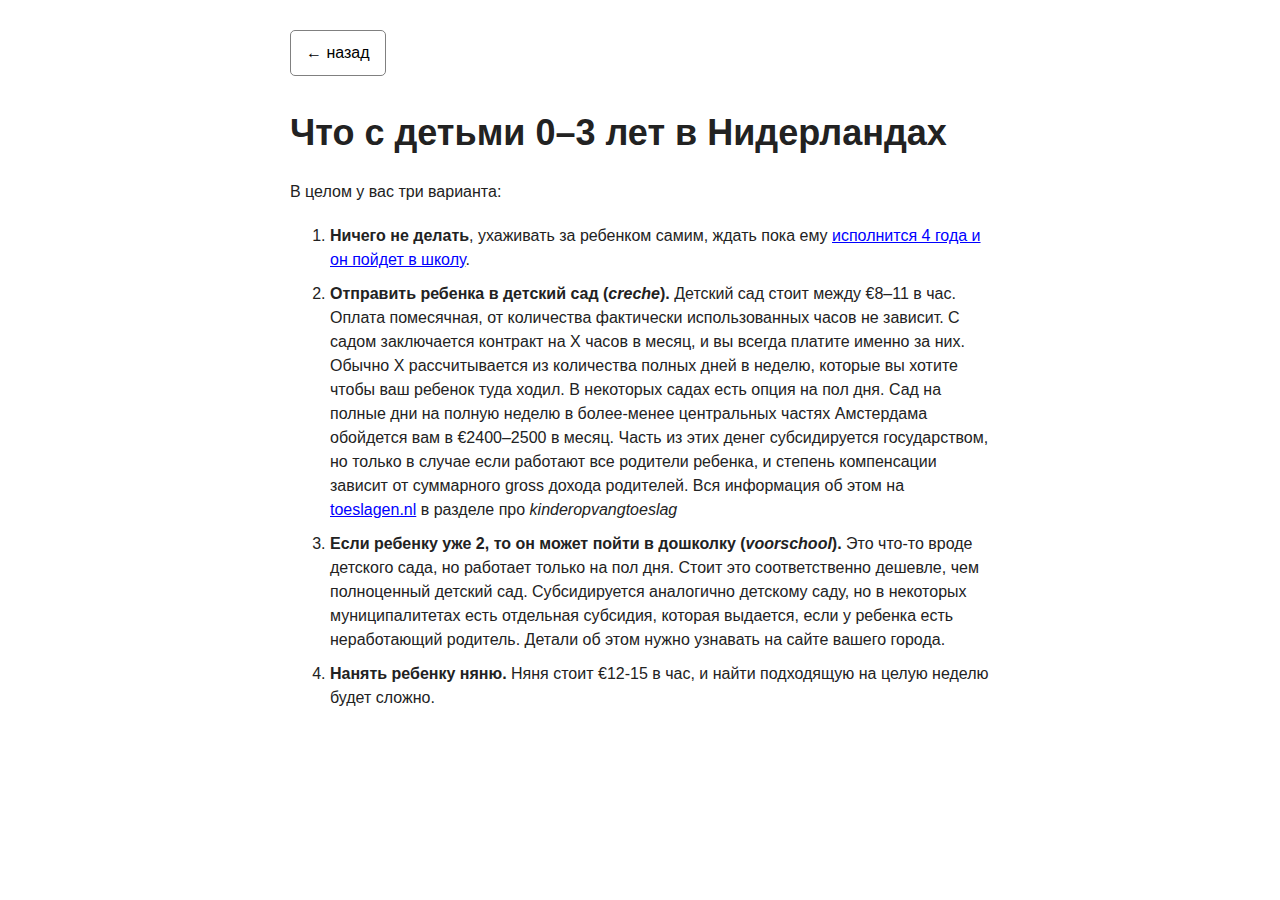
==== www/0-3.html @ a267b6cd "Initial commit" ====
<!DOCTYPE html>
<title>Что с детьми 0–3 лет</title>
<meta charset="utf-8">
<meta name="viewport" content="width=device-width, minimum-scale=1.0, initial-scale=1.0, user-scalable=yes">
<link rel="stylesheet" type="text/css" href="style.css">

<main>
    <a href="index.html" class="pill-link">
        &larr; назад
    </a>

    <h1>Что с детьми 0–3 лет в Нидерландах</h1>

    <p>
        В целом у вас три варианта:
    </p>

    <ol class="options">
        <li>
            <strong>Ничего не делать</strong>, ухаживать за ребенком самим, ждать пока ему <a href="4-5.html">исполнится 4 года и он пойдет в школу</a>.
        </li>
        <li>
            <strong>Отправить ребенка в детский сад (<em>creche</em>).</strong> Детский сад стоит между €8–11 в час. Оплата помесячная, от количества фактически использованных часов не зависит. С садом заключается контракт на X часов в месяц, и вы всегда платите именно за них. Обычно Х рассчитывается из количества полных дней в неделю, которые вы хотите чтобы ваш ребенок туда ходил. В некоторых садах есть опция на пол дня. Сад на полные дни на полную неделю в более-менее центральных частях Амстердама обойдется вам в €2400–2500 в месяц. Часть из этих денег субсидируется государством, но только в случае если работают все родители ребенка, и степень компенсации зависит от суммарного gross дохода родителей. Вся информация об этом на <a href="https://toeslagen.nl/">toeslagen.nl</a> в разделе про <em>kinderopvangtoeslag</em>
        </li>
        <li>
            <strong>Если ребенку уже 2, то он может пойти в дошколку (<em>voorschool</em>).</strong> Это что-то вроде детского сада, но работает только на пол дня. Стоит это соответственно дешевле, чем полноценный детский сад. Субсидируется аналогично детскому саду, но в некоторых муниципалитетах есть отдельная субсидия, которая выдается, если у ребенка есть неработающий родитель. Детали об этом нужно узнавать на сайте вашего города.
        </li>
        <li>
            <strong>Нанять ребенку няню.</strong> Няня стоит €12-15 в час, и найти подходящую на целую неделю будет сложно.
        </li>
    </ol>
</main>
---- www/style.css ----
body {
    font-family: Helvetica, Arial, sans-serif;
    padding: 0;
    margin: 30px;
    font-size: 16px;
    line-height: 1.5;
    background: white;
    color: #222;
}

article, section {
    margin: 0;
    padding: 0;
}

footer {
    margin: 30px 0 0 0;
    font-size: 13px;
    color: gray;
}

a {
    color: blue;
    text-decoration: underline;
}

main {
    max-width: 700px;
    margin: 0 auto;
}

h1 {
    font-size: 36px;
    font-weight: bold;
    margin: 30px 0 20px;
}

h2 {
    font-size: 24px;
    font-weight: bold;
    margin: 30px 0 20px;
}

h3 {
    font-size: 16px;
    font-weight: bold;
    margin: 0;
}

p {
    margin: 20px 0;
}

.options li {
    margin:  10px 0 0 0;
}

.chooser {
    list-style-type: none;
    padding: 0;
    margin: 0;
}

.chooser li {
    padding: 0;
    margin: 10px 0 0 0;
}

.chooser .pill-link {
    display: block;
}

.pill-link {
    display: inline-block;
    text-decoration: none;
    padding: 10px 15px;
    border: 1px solid gray;
    border-radius: 5px;
    color: black;
}

.pill-link:hover {
    border-color: black;
    background: #eee;
}
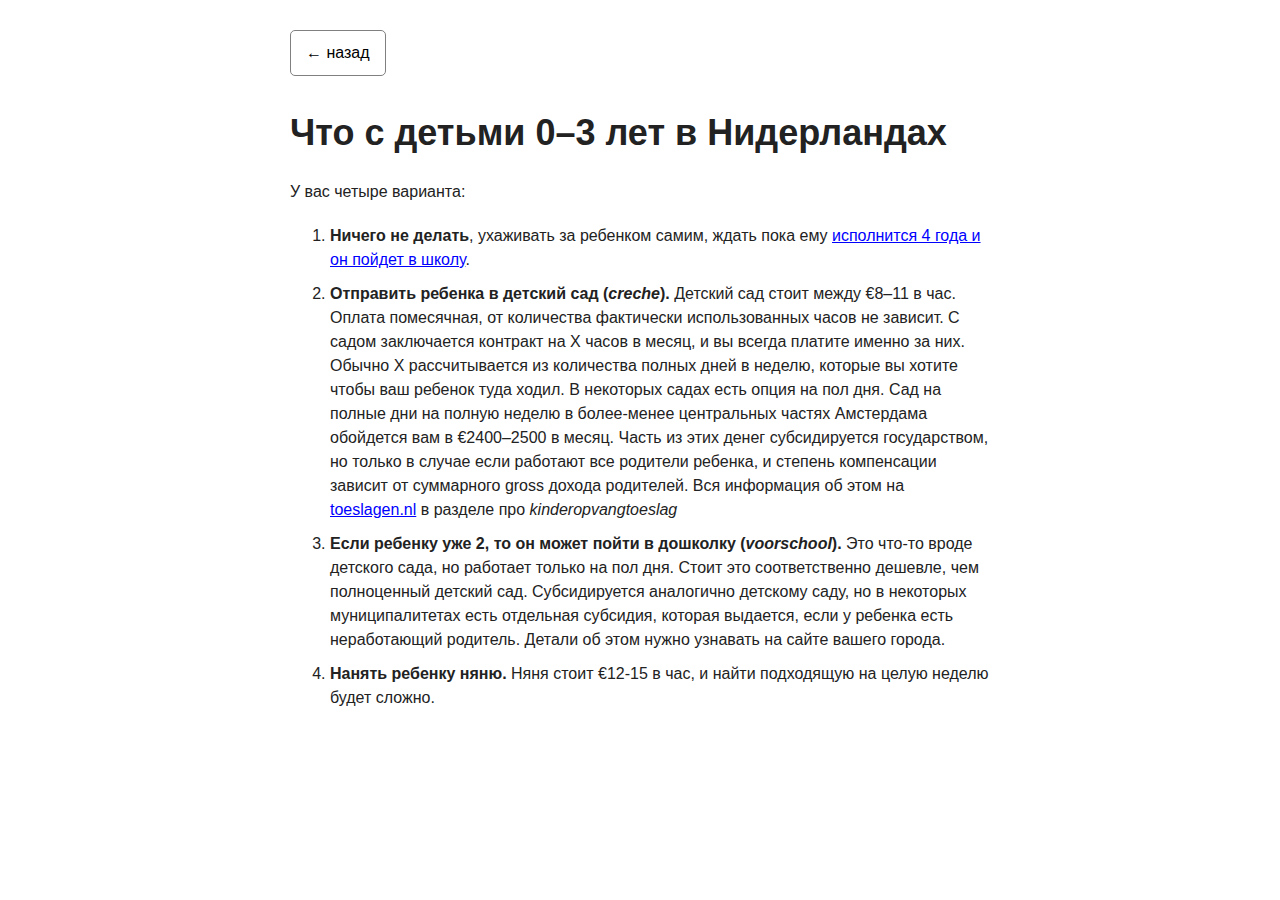
==== commit ebf99f21: "Fix some typos" ====
--- a/www/0-3.html
+++ b/www/0-3.html
@@ -1,5 +1,5 @@
 <!DOCTYPE html>
-<title>Что с детьми 0–3 лет</title>
+<title>Что с детьми 0-3 лет</title>
 <meta charset="utf-8">
 <meta name="viewport" content="width=device-width, minimum-scale=1.0, initial-scale=1.0, user-scalable=yes">
 <link rel="stylesheet" type="text/css" href="style.css">
@@ -12,7 +12,7 @@
     <h1>Что с детьми 0–3 лет в Нидерландах</h1>
 
     <p>
-        В целом у вас три варианта:
+        У вас четыре варианта:
     </p>
 
     <ol class="options">
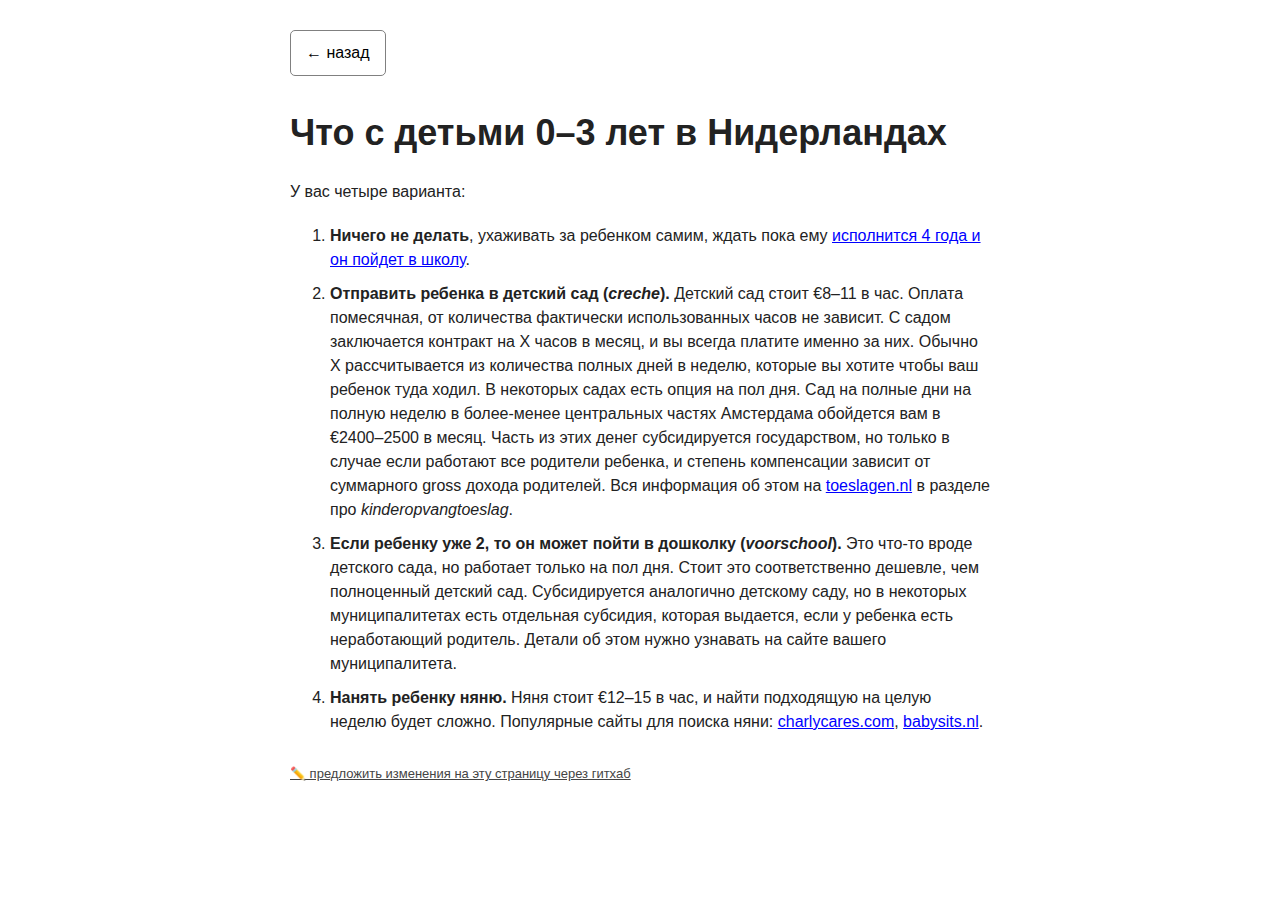
==== commit 350d0609: "Fix some typos, add links to childcare, add a bit more info about basic schools, add links to github" ====
--- a/www/0-3.html
+++ b/www/0-3.html
@@ -20,13 +20,17 @@
             <strong>Ничего не делать</strong>, ухаживать за ребенком самим, ждать пока ему <a href="4-5.html">исполнится 4 года и он пойдет в школу</a>.
         </li>
         <li>
-            <strong>Отправить ребенка в детский сад (<em>creche</em>).</strong> Детский сад стоит между €8–11 в час. Оплата помесячная, от количества фактически использованных часов не зависит. С садом заключается контракт на X часов в месяц, и вы всегда платите именно за них. Обычно Х рассчитывается из количества полных дней в неделю, которые вы хотите чтобы ваш ребенок туда ходил. В некоторых садах есть опция на пол дня. Сад на полные дни на полную неделю в более-менее центральных частях Амстердама обойдется вам в €2400–2500 в месяц. Часть из этих денег субсидируется государством, но только в случае если работают все родители ребенка, и степень компенсации зависит от суммарного gross дохода родителей. Вся информация об этом на <a href="https://toeslagen.nl/">toeslagen.nl</a> в разделе про <em>kinderopvangtoeslag</em>
+            <strong>Отправить ребенка в детский сад (<em>creche</em>).</strong> Детский сад стоит €8–11 в час. Оплата помесячная, от количества фактически использованных часов не зависит. С садом заключается контракт на X часов в месяц, и вы всегда платите именно за них. Обычно Х рассчитывается из количества полных дней в неделю, которые вы хотите чтобы ваш ребенок туда ходил. В некоторых садах есть опция на пол дня. Сад на полные дни на полную неделю в более-менее центральных частях Амстердама обойдется вам в €2400–2500 в месяц. Часть из этих денег субсидируется государством, но только в случае если работают все родители ребенка, и степень компенсации зависит от суммарного gross дохода родителей. Вся информация об этом на <a href="https://toeslagen.nl/">toeslagen.nl</a> в разделе про <em>kinderopvangtoeslag</em>.
         </li>
         <li>
-            <strong>Если ребенку уже 2, то он может пойти в дошколку (<em>voorschool</em>).</strong> Это что-то вроде детского сада, но работает только на пол дня. Стоит это соответственно дешевле, чем полноценный детский сад. Субсидируется аналогично детскому саду, но в некоторых муниципалитетах есть отдельная субсидия, которая выдается, если у ребенка есть неработающий родитель. Детали об этом нужно узнавать на сайте вашего города.
+            <strong>Если ребенку уже 2, то он может пойти в дошколку (<em>voorschool</em>).</strong> Это что-то вроде детского сада, но работает только на пол дня. Стоит это соответственно дешевле, чем полноценный детский сад. Субсидируется аналогично детскому саду, но в некоторых муниципалитетах есть отдельная субсидия, которая выдается, если у ребенка есть неработающий родитель. Детали об этом нужно узнавать на сайте вашего муниципалитета.
         </li>
         <li>
-            <strong>Нанять ребенку няню.</strong> Няня стоит €12-15 в час, и найти подходящую на целую неделю будет сложно.
+            <strong>Нанять ребенку няню.</strong> Няня стоит €12–15 в час, и найти подходящую на целую неделю будет сложно. Популярные сайты для поиска няни: <a href="https://www.charlycares.com" target="_blank">charlycares.com</a>, <a href="https://www.babysits.nl/" target="_blank">babysits.nl</a>.
         </li>
     </ol>
+
+    <footer>
+        <a href="https://github.com/despawnerer/ru-kids-in-nl/edit/main/www/0-3.html" target="_blank">✏️ предложить изменения на эту страницу через гитхаб</a>
+    </footer>
 </main>
--- a/www/style.css
+++ b/www/style.css
@@ -17,6 +17,10 @@
     margin: 30px 0 0 0;
     font-size: 13px;
     color: gray;
+}
+
+footer a {
+    color: #444;
 }
 
 a {
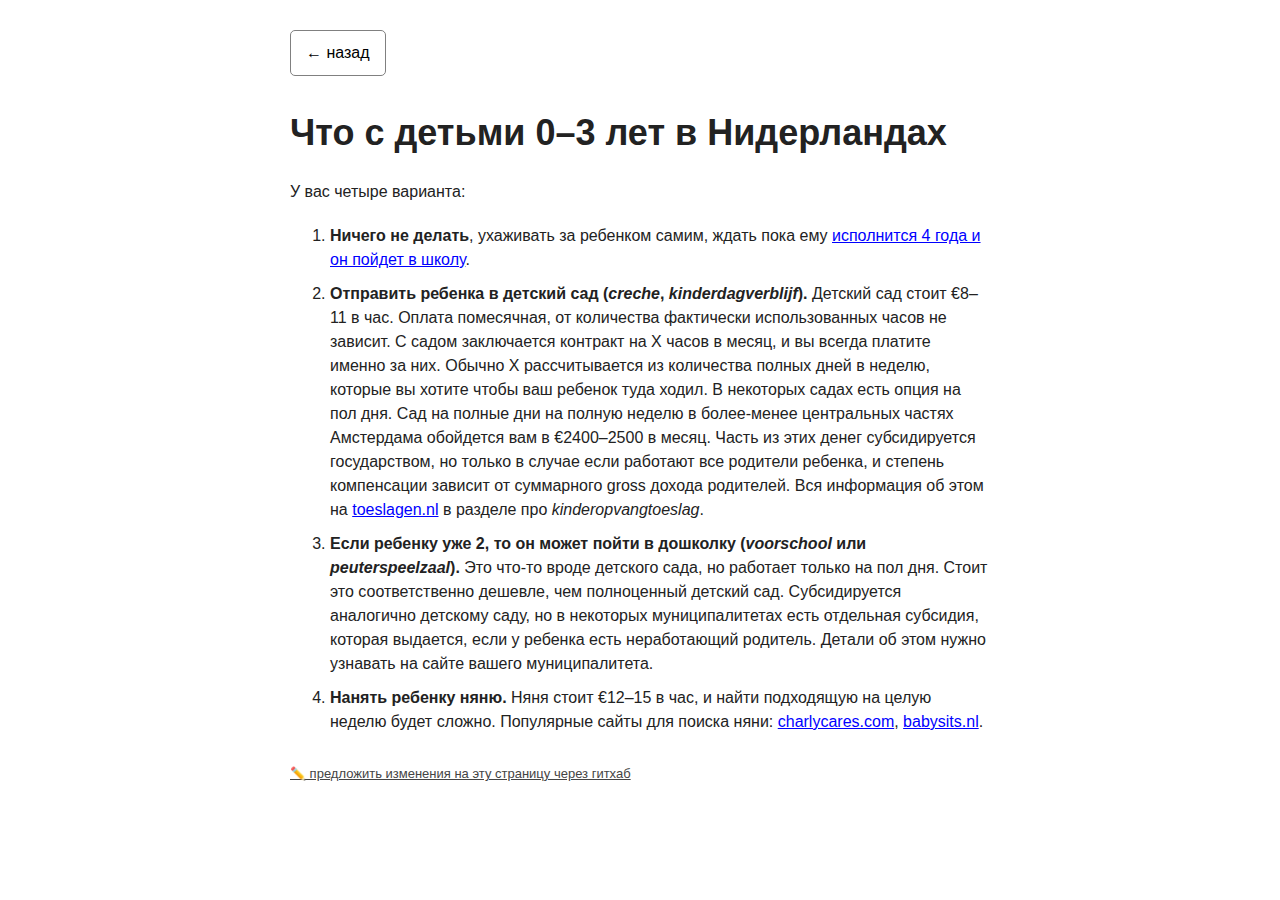
==== commit eba4ceb6: "Add alternative terms and a few details about international classes" ====
--- a/www/0-3.html
+++ b/www/0-3.html
@@ -20,10 +20,10 @@
             <strong>Ничего не делать</strong>, ухаживать за ребенком самим, ждать пока ему <a href="4-5.html">исполнится 4 года и он пойдет в школу</a>.
         </li>
         <li>
-            <strong>Отправить ребенка в детский сад (<em>creche</em>).</strong> Детский сад стоит €8–11 в час. Оплата помесячная, от количества фактически использованных часов не зависит. С садом заключается контракт на X часов в месяц, и вы всегда платите именно за них. Обычно Х рассчитывается из количества полных дней в неделю, которые вы хотите чтобы ваш ребенок туда ходил. В некоторых садах есть опция на пол дня. Сад на полные дни на полную неделю в более-менее центральных частях Амстердама обойдется вам в €2400–2500 в месяц. Часть из этих денег субсидируется государством, но только в случае если работают все родители ребенка, и степень компенсации зависит от суммарного gross дохода родителей. Вся информация об этом на <a href="https://toeslagen.nl/">toeslagen.nl</a> в разделе про <em>kinderopvangtoeslag</em>.
+            <strong>Отправить ребенка в детский сад (<em>creche</em>, <em>kinderdagverblijf</em>).</strong> Детский сад стоит €8–11 в час. Оплата помесячная, от количества фактически использованных часов не зависит. С садом заключается контракт на X часов в месяц, и вы всегда платите именно за них. Обычно Х рассчитывается из количества полных дней в неделю, которые вы хотите чтобы ваш ребенок туда ходил. В некоторых садах есть опция на пол дня. Сад на полные дни на полную неделю в более-менее центральных частях Амстердама обойдется вам в €2400–2500 в месяц. Часть из этих денег субсидируется государством, но только в случае если работают все родители ребенка, и степень компенсации зависит от суммарного gross дохода родителей. Вся информация об этом на <a href="https://toeslagen.nl/">toeslagen.nl</a> в разделе про <em>kinderopvangtoeslag</em>.
         </li>
         <li>
-            <strong>Если ребенку уже 2, то он может пойти в дошколку (<em>voorschool</em>).</strong> Это что-то вроде детского сада, но работает только на пол дня. Стоит это соответственно дешевле, чем полноценный детский сад. Субсидируется аналогично детскому саду, но в некоторых муниципалитетах есть отдельная субсидия, которая выдается, если у ребенка есть неработающий родитель. Детали об этом нужно узнавать на сайте вашего муниципалитета.
+            <strong>Если ребенку уже 2, то он может пойти в дошколку (<em>voorschool</em> или <em>peuterspeelzaal</em>).</strong> Это что-то вроде детского сада, но работает только на пол дня. Стоит это соответственно дешевле, чем полноценный детский сад. Субсидируется аналогично детскому саду, но в некоторых муниципалитетах есть отдельная субсидия, которая выдается, если у ребенка есть неработающий родитель. Детали об этом нужно узнавать на сайте вашего муниципалитета.
         </li>
         <li>
             <strong>Нанять ребенку няню.</strong> Няня стоит €12–15 в час, и найти подходящую на целую неделю будет сложно. Популярные сайты для поиска няни: <a href="https://www.charlycares.com" target="_blank">charlycares.com</a>, <a href="https://www.babysits.nl/" target="_blank">babysits.nl</a>.
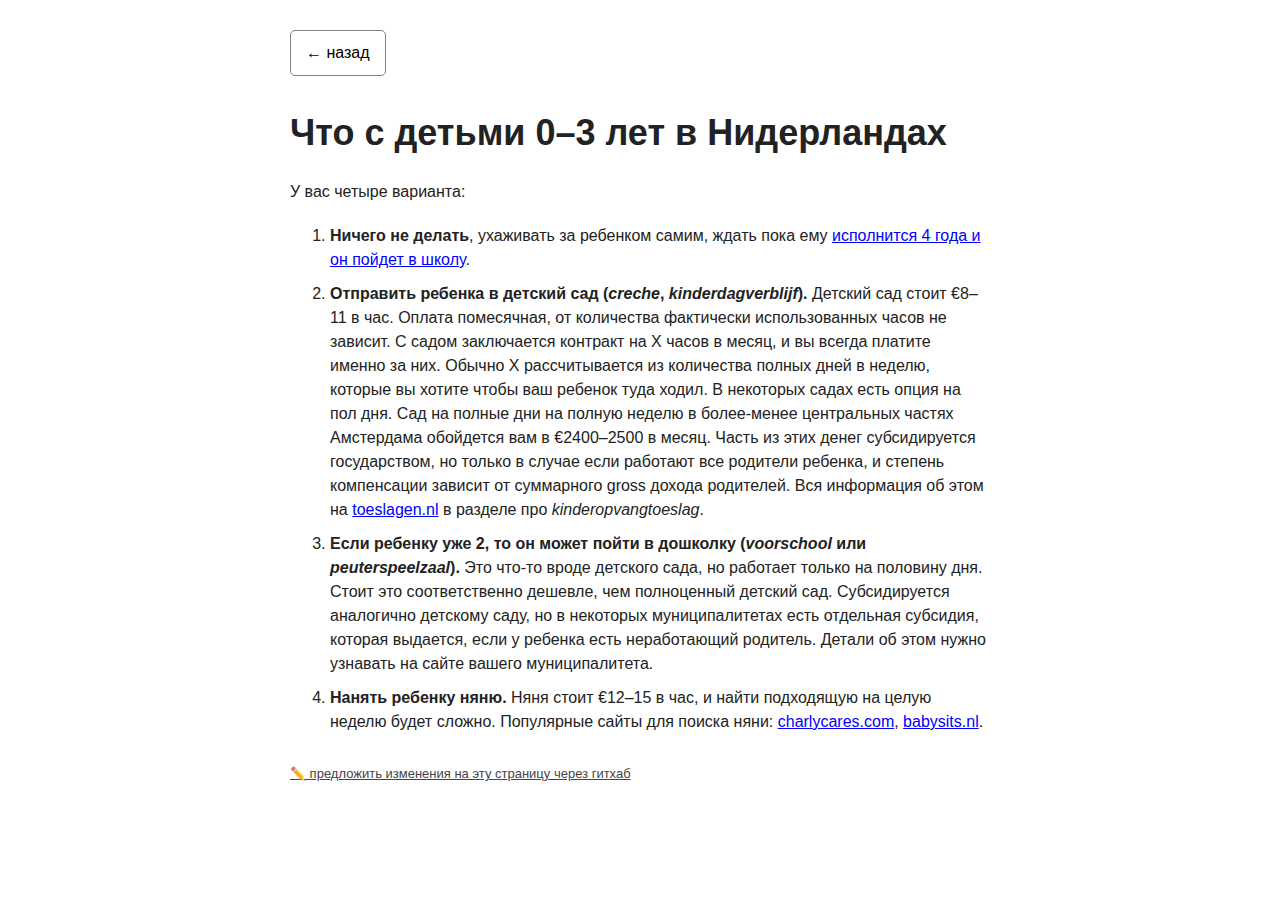
==== commit 9911af22: "Expand a word" ====
--- a/www/0-3.html
+++ b/www/0-3.html
@@ -23,7 +23,7 @@
             <strong>Отправить ребенка в детский сад (<em>creche</em>, <em>kinderdagverblijf</em>).</strong> Детский сад стоит €8–11 в час. Оплата помесячная, от количества фактически использованных часов не зависит. С садом заключается контракт на X часов в месяц, и вы всегда платите именно за них. Обычно Х рассчитывается из количества полных дней в неделю, которые вы хотите чтобы ваш ребенок туда ходил. В некоторых садах есть опция на пол дня. Сад на полные дни на полную неделю в более-менее центральных частях Амстердама обойдется вам в €2400–2500 в месяц. Часть из этих денег субсидируется государством, но только в случае если работают все родители ребенка, и степень компенсации зависит от суммарного gross дохода родителей. Вся информация об этом на <a href="https://toeslagen.nl/">toeslagen.nl</a> в разделе про <em>kinderopvangtoeslag</em>.
         </li>
         <li>
-            <strong>Если ребенку уже 2, то он может пойти в дошколку (<em>voorschool</em> или <em>peuterspeelzaal</em>).</strong> Это что-то вроде детского сада, но работает только на пол дня. Стоит это соответственно дешевле, чем полноценный детский сад. Субсидируется аналогично детскому саду, но в некоторых муниципалитетах есть отдельная субсидия, которая выдается, если у ребенка есть неработающий родитель. Детали об этом нужно узнавать на сайте вашего муниципалитета.
+            <strong>Если ребенку уже 2, то он может пойти в дошколку (<em>voorschool</em> или <em>peuterspeelzaal</em>).</strong> Это что-то вроде детского сада, но работает только на половину дня. Стоит это соответственно дешевле, чем полноценный детский сад. Субсидируется аналогично детскому саду, но в некоторых муниципалитетах есть отдельная субсидия, которая выдается, если у ребенка есть неработающий родитель. Детали об этом нужно узнавать на сайте вашего муниципалитета.
         </li>
         <li>
             <strong>Нанять ребенку няню.</strong> Няня стоит €12–15 в час, и найти подходящую на целую неделю будет сложно. Популярные сайты для поиска няни: <a href="https://www.charlycares.com" target="_blank">charlycares.com</a>, <a href="https://www.babysits.nl/" target="_blank">babysits.nl</a>.
